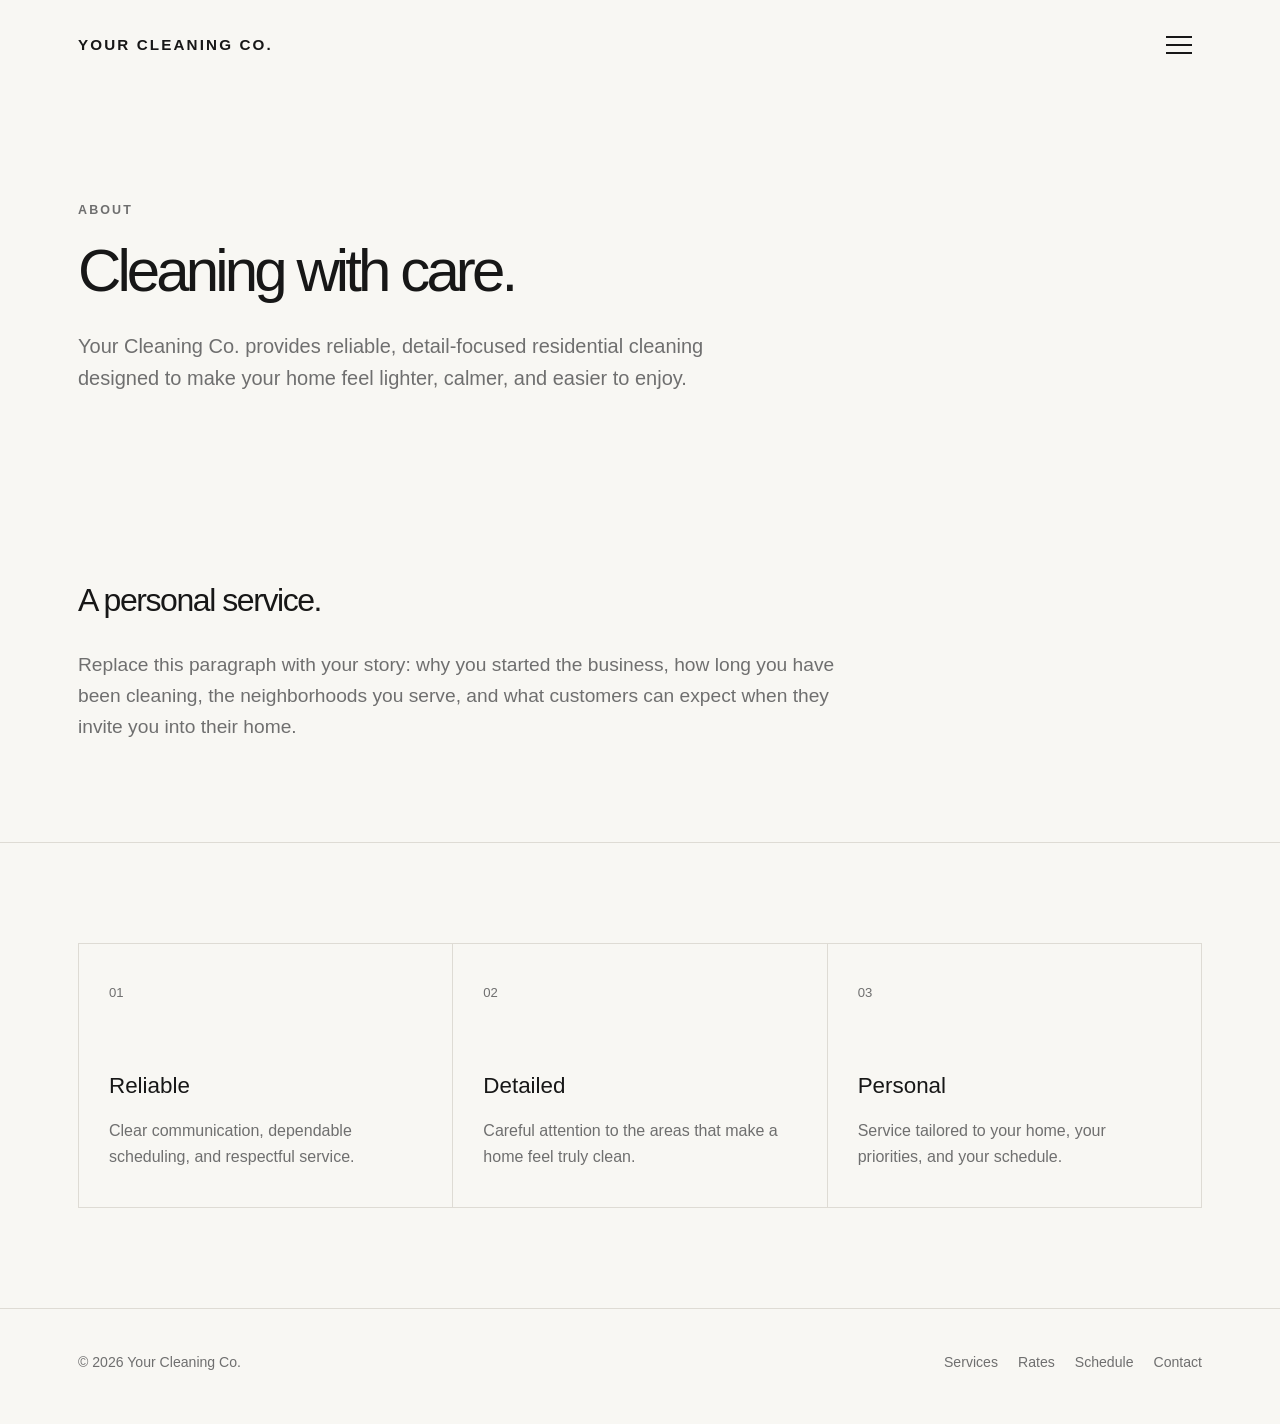
==== about.html @ 5f676269 "Add files via upload" ====
<!DOCTYPE html>
<html lang="en">
<head>
  <meta charset="UTF-8">
  <meta name="viewport" content="width=device-width, initial-scale=1.0">
  <meta name="description" content="Professional home cleaning services.">
  <title>About | Your Cleaning Co.</title>
  <link rel="stylesheet" href="css/style.css">
</head>
<body>

<header class="site-header">
  <div class="header-inner">
    <a class="brand" href="index.html">Your Cleaning Co.</a>

    <button class="menu-toggle" type="button" aria-label="Open menu" aria-expanded="false">
      <span class="menu-icon"></span>
    </button>
  </div>
</header>

<div class="menu-overlay" aria-hidden="true">
  <div class="menu-inner">
    <nav class="menu-nav" aria-label="Main navigation">
      <a href="index.html">Home</a>
      <a href="about.html">About</a>
      <a href="services.html">Services</a>
      <a href="rates.html">Rates</a>
      <a href="gallery.html">Gallery</a>
      <a href="reviews.html">Reviews</a>
      <a href="schedule.html">Schedule</a>
      <a href="contact.html">Contact</a>
    </nav>

    <div class="menu-contact">
      <span>(240) 555-0123</span>
      <span>hello@yourcleaningco.com</span>
      <span>Montgomery County, Maryland</span>
    </div>
  </div>
</div>


<main>
  <section class="page-hero">
    <div class="container">
      <p class="eyebrow">About</p>
      <h1 class="display-title">Cleaning with care.</h1>
      <p class="page-intro">
        Your Cleaning Co. provides reliable, detail-focused residential
        cleaning designed to make your home feel lighter, calmer, and easier to enjoy.
      </p>
    </div>
  </section>

  <section class="section">
    <div class="container">
      <h2 class="section-title">A personal service.</h2>
      <p class="lead">
        Replace this paragraph with your story: why you started the business,
        how long you have been cleaning, the neighborhoods you serve, and what
        customers can expect when they invite you into their home.
      </p>
    </div>
  </section>

  <section class="section">
    <div class="container">
      <div class="clean-grid">
        <article class="clean-card">
          <span class="number">01</span>
          <h3>Reliable</h3>
          <p>Clear communication, dependable scheduling, and respectful service.</p>
        </article>
        <article class="clean-card">
          <span class="number">02</span>
          <h3>Detailed</h3>
          <p>Careful attention to the areas that make a home feel truly clean.</p>
        </article>
        <article class="clean-card">
          <span class="number">03</span>
          <h3>Personal</h3>
          <p>Service tailored to your home, your priorities, and your schedule.</p>
        </article>
      </div>
    </div>
  </section>
</main>


<footer class="site-footer">
  <div class="container footer-inner">
    <div>© 2026 Your Cleaning Co.</div>
    <div class="footer-links">
      <a href="services.html">Services</a>
      <a href="rates.html">Rates</a>
      <a href="schedule.html">Schedule</a>
      <a href="contact.html">Contact</a>
    </div>
  </div>
</footer>

<script src="js/script.js"></script>
</body>
</html>
---- css/style.css ----
:root {
  --bg: #f8f7f3;
  --surface: #ffffff;
  --text: #171717;
  --muted: #6f6f6f;
  --line: #dedbd4;
  --accent: #8aa39b;
  --max-width: 1180px;
}

* {
  box-sizing: border-box;
  margin: 0;
  padding: 0;
}

html {
  scroll-behavior: smooth;
}

body {
  font-family: Arial, Helvetica, sans-serif;
  background: var(--bg);
  color: var(--text);
  line-height: 1.6;
}

body.menu-open {
  overflow: hidden;
}

a {
  color: inherit;
}

img {
  max-width: 100%;
  display: block;
}

button,
input,
textarea,
select {
  font: inherit;
}

/* Header */

.site-header {
  position: sticky;
  top: 0;
  z-index: 50;
  background: rgba(248, 247, 243, 0.94);
  backdrop-filter: blur(10px);
  border-bottom: 1px solid transparent;
}

.header-inner {
  max-width: var(--max-width);
  margin: 0 auto;
  padding: 22px 28px;
  display: flex;
  align-items: center;
  justify-content: space-between;
}

.brand {
  text-decoration: none;
  font-size: 0.95rem;
  font-weight: 700;
  letter-spacing: 0.14em;
  text-transform: uppercase;
}

.menu-toggle {
  width: 46px;
  height: 46px;
  border: 0;
  background: transparent;
  display: grid;
  place-items: center;
  cursor: pointer;
}

.menu-icon,
.menu-icon::before,
.menu-icon::after {
  width: 26px;
  height: 1.5px;
  background: var(--text);
  display: block;
  content: "";
  transition: transform 0.25s ease, opacity 0.25s ease;
}

.menu-icon {
  position: relative;
}

.menu-icon::before {
  position: absolute;
  top: -8px;
  left: 0;
}

.menu-icon::after {
  position: absolute;
  top: 8px;
  left: 0;
}

.menu-toggle[aria-expanded="true"] .menu-icon {
  background: transparent;
}

.menu-toggle[aria-expanded="true"] .menu-icon::before {
  transform: translateY(8px) rotate(45deg);
}

.menu-toggle[aria-expanded="true"] .menu-icon::after {
  transform: translateY(-8px) rotate(-45deg);
}

/* Full-screen menu */

.menu-overlay {
  position: fixed;
  inset: 0;
  z-index: 40;
  background: var(--surface);
  opacity: 0;
  visibility: hidden;
  transition: opacity 0.25s ease, visibility 0.25s ease;
}

.menu-overlay.is-open {
  opacity: 1;
  visibility: visible;
}

.menu-inner {
  min-height: 100vh;
  max-width: var(--max-width);
  margin: 0 auto;
  padding: 30px 28px 30px;
  display: flex;
  flex-direction: column;
  justify-content: center;
}

.menu-nav {
  display: flex;
  flex-direction: column;
  gap: 11px;
}

.menu-nav a {
  width: fit-content;
  text-decoration: none;
  font-size: 32px;
  line-height: 1.02;
  font-weight: 500;
  letter-spacing: -0.04em;
  transition: opacity 0.18s ease, transform 0.18s ease;
}

.menu-nav a:hover,
.menu-nav a:focus-visible {
  opacity: 0.52;
  transform: translateX(8px);
}

.menu-contact {
  margin-top: 54px;
  padding-top: 22px;
  border-top: 1px solid var(--line);
  display: flex;
  flex-wrap: wrap;
  gap: 20px 34px;
  color: var(--muted);
  font-size: 0.94rem;
}

/* General layout */

.container {
  max-width: var(--max-width);
  margin: 0 auto;
  padding-left: 28px;
  padding-right: 28px;
}

.page-hero {
  padding: 110px 0 90px;
}

.eyebrow {
  margin-bottom: 22px;
  color: var(--muted);
  text-transform: uppercase;
  letter-spacing: 0.17em;
  font-size: 0.78rem;
  font-weight: 700;
}

.display-title {
  max-width: 900px;
  font-size: 60px;
  line-height: 0.92;
  font-weight: 500;
  letter-spacing: -0.065em;
}

.page-intro {
  max-width: 680px;
  margin-top: 32px;
  font-size: 20px;
  color: var(--muted);
}

.section {
  padding: 100px 0;
}

.section + .section {
  border-top: 1px solid var(--line);
}

.section-title {
  font-size: 32px;
  line-height: 1;
  font-weight: 500;
  letter-spacing: -0.045em;
  margin-bottom: 34px;
}

.lead {
  max-width: 760px;
  font-size: 1.2rem;
  color: var(--muted);
}

.text-link {
  display: inline-block;
  margin-top: 30px;
  text-underline-offset: 5px;
  text-decoration-thickness: 1px;
}

/* Hero home */

.home-hero {
  min-height: calc(50vh - 10px);
  display: flex;
  align-items: flex-end;
  padding: 50px 0 70px;
}

.home-hero h1 {
  max-width: 1000px;
  font-size: 60px;
  line-height: 0.87;
  font-weight: 500;
  letter-spacing: -0.07em;
}

.home-hero-bottom {
  margin-top: 45px;
  display: flex;
  justify-content: space-between;
  align-items: end;
  gap: 30px;
}

.home-hero-bottom p {
  max-width: 600px;
  color: var(--muted);
  font-size: 1.15rem;
}

.primary-link {
  display: inline-flex;
  align-items: center;
  justify-content: center;
  min-height: 52px;
  padding: 0 24px;
  border: 1px solid var(--text);
  text-decoration: none;
  background: var(--text);
  color: white;
  transition: background 0.2s ease, color 0.2s ease;
}

.primary-link:hover {
  background: transparent;
  color: var(--text);
}

/* Grid cards */

.clean-grid {
  display: grid;
  grid-template-columns: repeat(3, 1fr);
  gap: 1px;
  border: 1px solid var(--line);
  background: var(--line);
}

.clean-card {
  background: var(--bg);
  padding: 38px 30px;
  min-height: 240px;
}

.clean-card h3 {
  font-size: 1.4rem;
  font-weight: 500;
  margin-bottom: 14px;
}

.clean-card p {
  color: var(--muted);
}

.number {
  display: block;
  color: var(--muted);
  font-size: 0.82rem;
  margin-bottom: 65px;
}

/* Service list */

.service-list {
  border-top: 1px solid var(--line);
}

.service-row {
  padding: 38px 0;
  border-bottom: 1px solid var(--line);
  display: grid;
  grid-template-columns: 1fr 1.25fr;
  gap: 60px;
}

.service-row h2,
.service-row h3 {
  font-size: clamp(1.8rem, 3vw, 3rem);
  font-weight: 500;
  letter-spacing: -0.035em;
}

.service-row p {
  color: var(--muted);
}

.service-row ul {
  margin-top: 18px;
  list-style: none;
  color: var(--muted);
}

.service-row li {
  margin: 6px 0;
}

/* Rates */

.rate-table {
  border-top: 1px solid var(--line);
}

.rate-row {
  display: grid;
  grid-template-columns: 1.3fr 0.7fr;
  gap: 30px;
  padding: 30px 0;
  border-bottom: 1px solid var(--line);
}

.rate-name {
  font-size: 1.25rem;
}

.rate-price {
  text-align: right;
  font-size: 1.25rem;
}

.note-box {
  margin-top: 50px;
  max-width: 780px;
  color: var(--muted);
}

/* Gallery */

.gallery-grid {
  display: grid;
  grid-template-columns: repeat(2, 1fr);
  gap: 22px;
}

.gallery-item {
  min-height: 420px;
  background: #e7e4dd;
  display: flex;
  align-items: end;
  padding: 20px;
  position: relative;
  overflow: hidden;
}

.gallery-item:nth-child(3n) {
  min-height: 560px;
}

.gallery-label {
  background: rgba(255,255,255,0.88);
  padding: 10px 13px;
  font-size: 0.85rem;
}

/* Reviews */

.review-list {
  border-top: 1px solid var(--line);
}

.review {
  padding: 54px 0;
  border-bottom: 1px solid var(--line);
}

.stars {
  letter-spacing: 0.2em;
  margin-bottom: 18px;
}

.review blockquote {
  max-width: 850px;
  font-size: clamp(1.45rem, 3vw, 2.7rem);
  line-height: 1.25;
  letter-spacing: -0.025em;
}

.review cite {
  display: block;
  margin-top: 20px;
  color: var(--muted);
  font-style: normal;
}

/* Forms */

.form-wrap {
  max-width: 820px;
}

.form-grid {
  display: grid;
  grid-template-columns: repeat(2, 1fr);
  gap: 22px;
}

.field {
  display: flex;
  flex-direction: column;
  gap: 9px;
}

.field.full {
  grid-column: 1 / -1;
}

label {
  font-size: 0.85rem;
  text-transform: uppercase;
  letter-spacing: 0.1em;
  color: var(--muted);
}

input,
select,
textarea {
  width: 100%;
  background: transparent;
  color: var(--text);
  border: 0;
  border-bottom: 1px solid #bdb9b0;
  border-radius: 0;
  padding: 13px 0;
  outline: none;
}

input:focus,
select:focus,
textarea:focus {
  border-bottom-color: var(--text);
}

textarea {
  min-height: 140px;
  resize: vertical;
}

.checks {
  display: grid;
  grid-template-columns: repeat(2, 1fr);
  gap: 12px 24px;
  margin-top: 6px;
}

.check-item {
  display: flex;
  align-items: center;
  gap: 10px;
  color: var(--muted);
}

.check-item input {
  width: auto;
}

.submit-button {
  margin-top: 38px;
  min-width: 190px;
  min-height: 54px;
  padding: 0 26px;
  border: 1px solid var(--text);
  background: var(--text);
  color: white;
  cursor: pointer;
}

.form-message {
  margin-top: 20px;
  color: var(--muted);
}

/* Contact */

.contact-grid {
  display: grid;
  grid-template-columns: 0.9fr 1.1fr;
  gap: 80px;
}

.contact-list {
  display: grid;
  gap: 28px;
}

.contact-item span {
  display: block;
  color: var(--muted);
  font-size: 0.78rem;
  letter-spacing: 0.12em;
  text-transform: uppercase;
  margin-bottom: 6px;
}

.contact-item a {
  text-underline-offset: 4px;
}

/* Footer */

.site-footer {
  border-top: 1px solid var(--line);
  padding: 42px 0 50px;
}

.footer-inner {
  display: flex;
  justify-content: space-between;
  gap: 30px;
  color: var(--muted);
  font-size: 0.88rem;
}

.footer-links {
  display: flex;
  flex-wrap: wrap;
  gap: 20px;
}

.footer-links a {
  text-decoration: none;
}

.footer-links a:hover {
  text-decoration: underline;
}

/* Responsive */

@media (max-width: 820px) {
  .header-inner,
  .container {
    padding-left: 20px;
    padding-right: 20px;
  }

  .home-hero {
    min-height: calc(100vh - 80px);
    padding-top: 70px;
  }

  .home-hero-bottom {
    flex-direction: column;
    align-items: flex-start;
  }

  .clean-grid {
    grid-template-columns: 1fr;
  }

  .service-row,
  .rate-row,
  .contact-grid {
    grid-template-columns: 1fr;
  }

  .rate-price {
    text-align: left;
  }

  .gallery-grid {
    grid-template-columns: 1fr;
  }

  .gallery-item,
  .gallery-item:nth-child(3n) {
    min-height: 360px;
  }

  .form-grid {
    grid-template-columns: 1fr;
  }

  .field.full {
    grid-column: auto;
  }

  .checks {
    grid-template-columns: 1fr;
  }

  .footer-inner {
    flex-direction: column;
  }

  .menu-inner {
    padding-top: 100px;
  }

  .menu-contact {
    flex-direction: column;
    gap: 8px;
  }
}
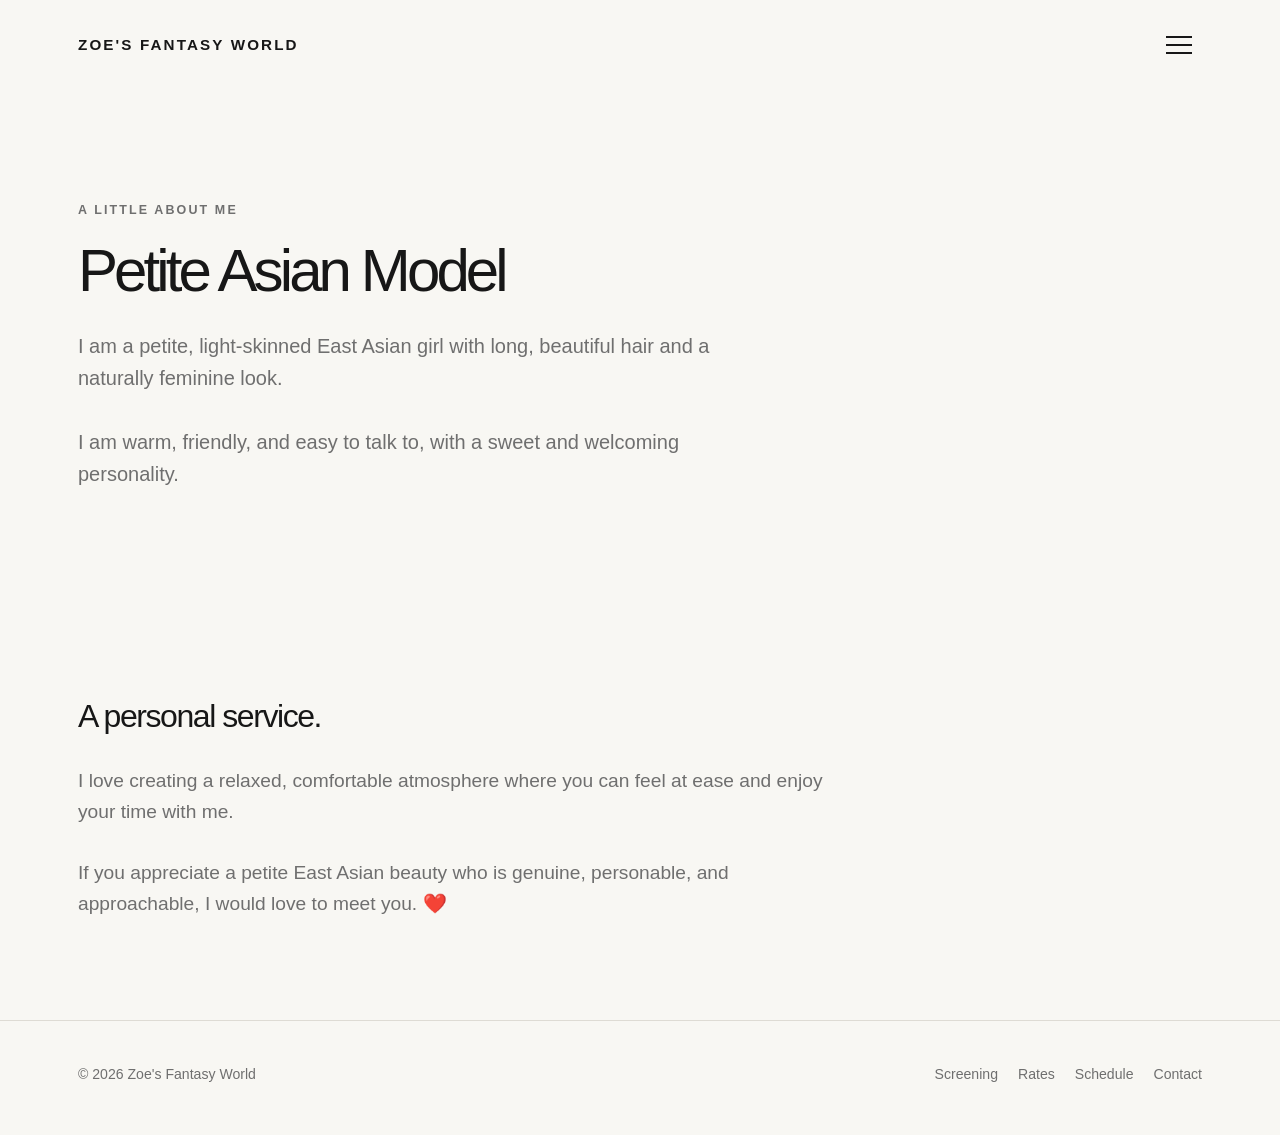
==== commit 7493edf7: "Add files via upload" ====
--- a/about.html
+++ b/about.html
@@ -3,15 +3,15 @@
 <head>
   <meta charset="UTF-8">
   <meta name="viewport" content="width=device-width, initial-scale=1.0">
-  <meta name="description" content="Professional home cleaning services.">
-  <title>About | Your Cleaning Co.</title>
+  <meta name="description" content="Zoe's Fantasy World">
+  <title>About | Zoe's Fantasy World</title>
   <link rel="stylesheet" href="css/style.css">
 </head>
 <body>
 
 <header class="site-header">
   <div class="header-inner">
-    <a class="brand" href="index.html">Your Cleaning Co.</a>
+    <a class="brand" href="index.html">Zoe's Fantasy World</a>
 
     <button class="menu-toggle" type="button" aria-label="Open menu" aria-expanded="false">
       <span class="menu-icon"></span>
@@ -24,7 +24,7 @@
     <nav class="menu-nav" aria-label="Main navigation">
       <a href="index.html">Home</a>
       <a href="about.html">About</a>
-      <a href="services.html">Services</a>
+      <a href="services.html">Screening</a>
       <a href="rates.html">Rates</a>
       <a href="gallery.html">Gallery</a>
       <a href="reviews.html">Reviews</a>
@@ -34,8 +34,7 @@
 
     <div class="menu-contact">
       <span>(240) 555-0123</span>
-      <span>hello@yourcleaningco.com</span>
-      <span>Montgomery County, Maryland</span>
+      <span>info@zoesfantasyworld.com</span>
     </div>
   </div>
 </div>
@@ -44,11 +43,11 @@
 <main>
   <section class="page-hero">
     <div class="container">
-      <p class="eyebrow">About</p>
-      <h1 class="display-title">Cleaning with care.</h1>
+      <p class="eyebrow">A little about me</p>
+      <h2 class="display-title">Petite Asian Model</h2>
       <p class="page-intro">
-        Your Cleaning Co. provides reliable, detail-focused residential
-        cleaning designed to make your home feel lighter, calmer, and easier to enjoy.
+        I am a petite, light-skinned East Asian girl with long, beautiful hair and a naturally feminine look. <br><br>
+        I am warm, friendly, and easy to talk to, with a sweet and welcoming personality.<br>
       </p>
     </div>
   </section>
@@ -57,13 +56,13 @@
     <div class="container">
       <h2 class="section-title">A personal service.</h2>
       <p class="lead">
-        Replace this paragraph with your story: why you started the business,
-        how long you have been cleaning, the neighborhoods you serve, and what
-        customers can expect when they invite you into their home.
+        I love creating a relaxed, comfortable atmosphere where you can feel at ease and enjoy your time with me.<br><br>
+        If you appreciate a petite East Asian beauty who is genuine, personable, and approachable, I would love to meet you. ❤️<br>
       </p>
     </div>
   </section>
 
+<!--
   <section class="section">
     <div class="container">
       <div class="clean-grid">
@@ -85,14 +84,15 @@
       </div>
     </div>
   </section>
+-->
 </main>
 
 
 <footer class="site-footer">
   <div class="container footer-inner">
-    <div>© 2026 Your Cleaning Co.</div>
+    <div>© 2026 Zoe's Fantasy World</div>
     <div class="footer-links">
-      <a href="services.html">Services</a>
+      <a href="services.html">Screening</a>
       <a href="rates.html">Rates</a>
       <a href="schedule.html">Schedule</a>
       <a href="contact.html">Contact</a>
--- a/css/style.css
+++ b/css/style.css
@@ -192,7 +192,7 @@
 }
 
 .page-hero {
-  padding: 110px 0 90px;
+  padding: 110px 0 110px;
 }
 
 .eyebrow {
@@ -407,7 +407,6 @@
   background: #e7e4dd;
   display: flex;
   align-items: end;
-  padding: 20px;
   position: relative;
   overflow: hidden;
 }
@@ -604,13 +603,30 @@
   }
 
   .home-hero {
-    min-height: calc(100vh - 80px);
-    padding-top: 70px;
+    min-height: auto;
+    padding: 50px 0 45px;
   }
 
   .home-hero-bottom {
     flex-direction: column;
     align-items: flex-start;
+    margin-top: 28px;
+  }
+
+  .home-hero h1 {
+    font-size: 48px;
+  }
+
+  .display-title {
+    font-size: 42px;
+  }
+
+  .section {
+    padding: 60px 0;
+  }
+
+  .page-hero {
+    padding: 65px 0 55px;
   }
 
   .clean-grid {
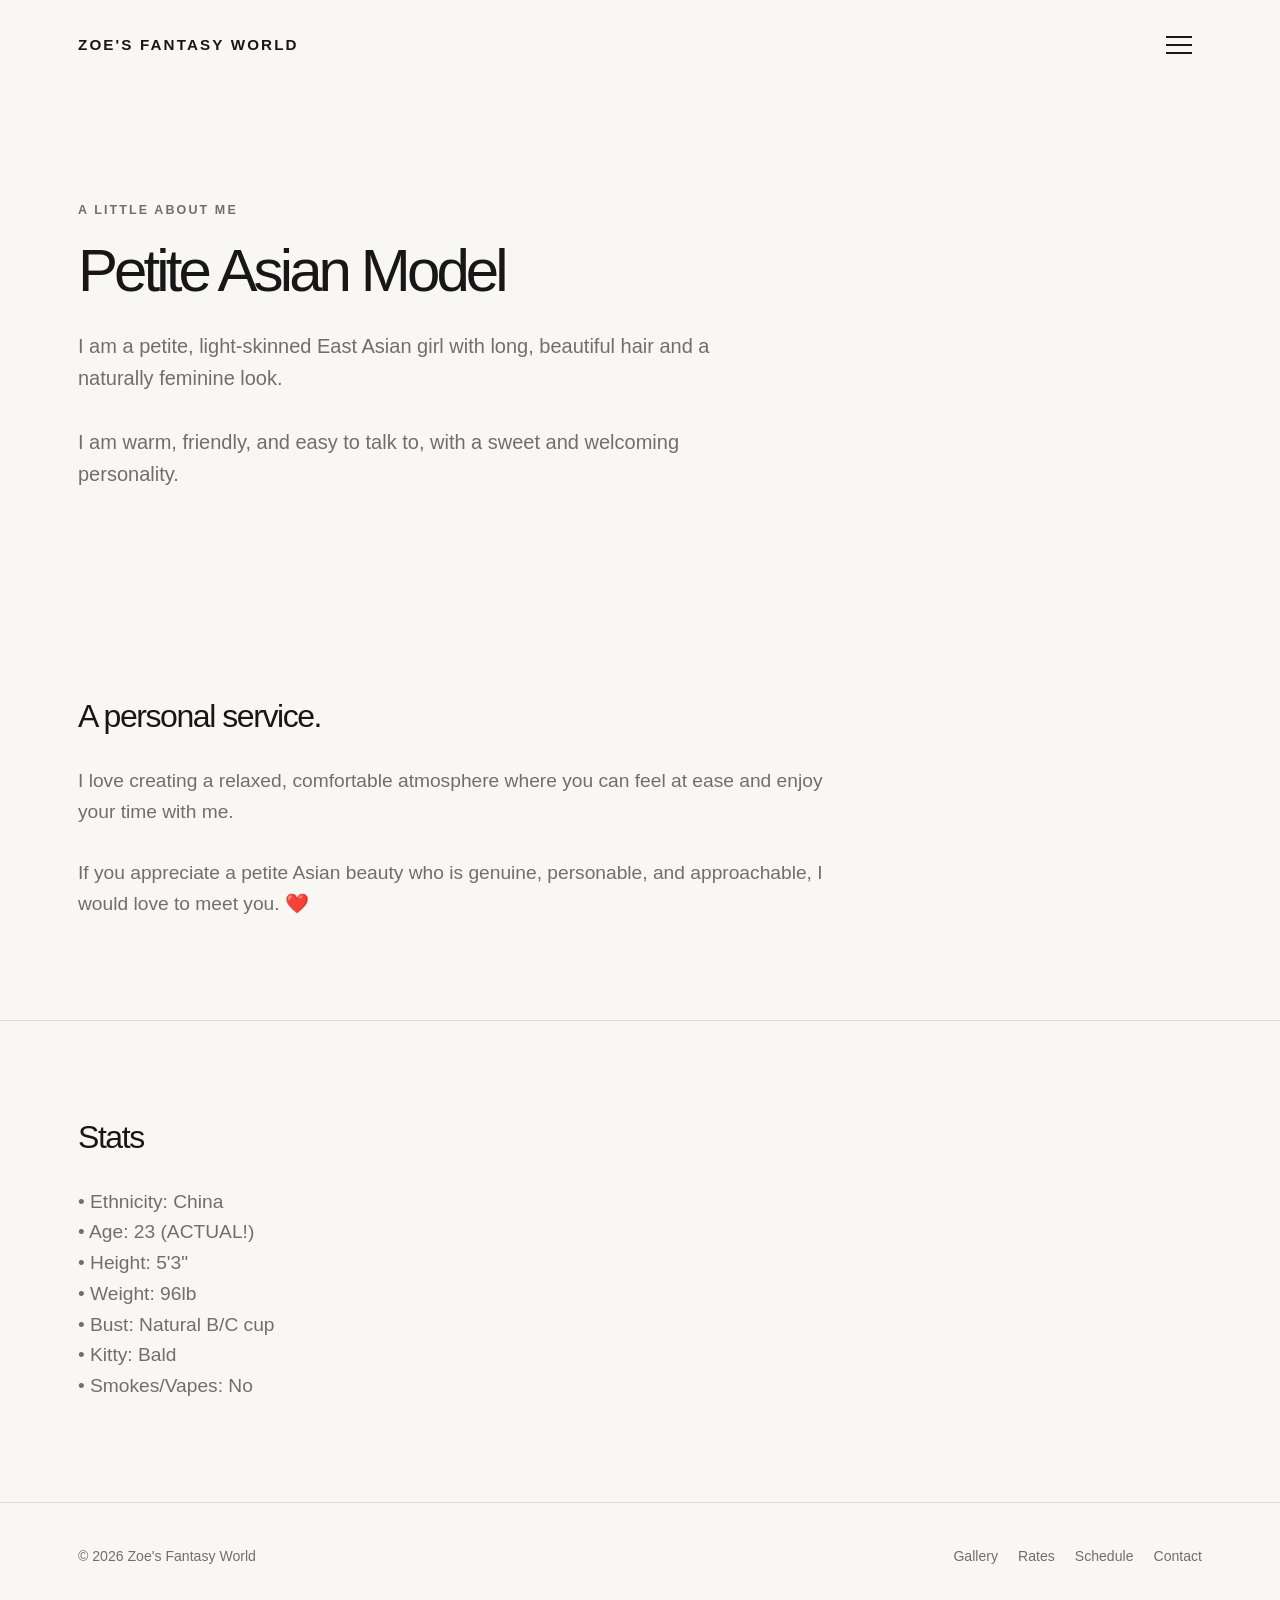
==== commit f9055e3d: "Add files via upload" ====
--- a/about.html
+++ b/about.html
@@ -24,7 +24,7 @@
     <nav class="menu-nav" aria-label="Main navigation">
       <a href="index.html">Home</a>
       <a href="about.html">About</a>
-      <a href="services.html">Screening</a>
+      <a href="screening.html">Screening</a>
       <a href="rates.html">Rates</a>
       <a href="gallery.html">Gallery</a>
       <a href="reviews.html">Reviews</a>
@@ -33,8 +33,8 @@
     </nav>
 
     <div class="menu-contact">
-      <span>(240) 555-0123</span>
-      <span>info@zoesfantasyworld.com</span>
+      <span>(631) 633-9573</span>
+      <span>zoesworldzzzz@gmail.com</span>
     </div>
   </div>
 </div>
@@ -57,34 +57,24 @@
       <h2 class="section-title">A personal service.</h2>
       <p class="lead">
         I love creating a relaxed, comfortable atmosphere where you can feel at ease and enjoy your time with me.<br><br>
-        If you appreciate a petite East Asian beauty who is genuine, personable, and approachable, I would love to meet you. ❤️<br>
+        If you appreciate a petite Asian beauty who is genuine, personable, and approachable, I would love to meet you. ❤️<br>
       </p>
     </div>
   </section>
-
-<!--
   <section class="section">
     <div class="container">
-      <div class="clean-grid">
-        <article class="clean-card">
-          <span class="number">01</span>
-          <h3>Reliable</h3>
-          <p>Clear communication, dependable scheduling, and respectful service.</p>
-        </article>
-        <article class="clean-card">
-          <span class="number">02</span>
-          <h3>Detailed</h3>
-          <p>Careful attention to the areas that make a home feel truly clean.</p>
-        </article>
-        <article class="clean-card">
-          <span class="number">03</span>
-          <h3>Personal</h3>
-          <p>Service tailored to your home, your priorities, and your schedule.</p>
-        </article>
-      </div>
+      <h2 class="section-title">Stats</h2>
+      <p class="lead">
+        • Ethnicity: China<br>
+        • Age: 23 (ACTUAL!)<br>
+        • Height: 5'3"<br>
+        • Weight: 96lb<br>
+        • Bust: Natural B/C cup<br>
+        • Kitty: Bald<br>
+        • Smokes/Vapes: No<br>
+      </p>
     </div>
   </section>
--->
 </main>
 
 
@@ -92,7 +82,7 @@
   <div class="container footer-inner">
     <div>© 2026 Zoe's Fantasy World</div>
     <div class="footer-links">
-      <a href="services.html">Screening</a>
+      <a href="gallery.html">Gallery</a>
       <a href="rates.html">Rates</a>
       <a href="schedule.html">Schedule</a>
       <a href="contact.html">Contact</a>
--- a/css/style.css
+++ b/css/style.css
@@ -649,7 +649,7 @@
 
   .gallery-item,
   .gallery-item:nth-child(3n) {
-    min-height: 360px;
+   min-height: 120px;
   }
 
   .form-grid {
